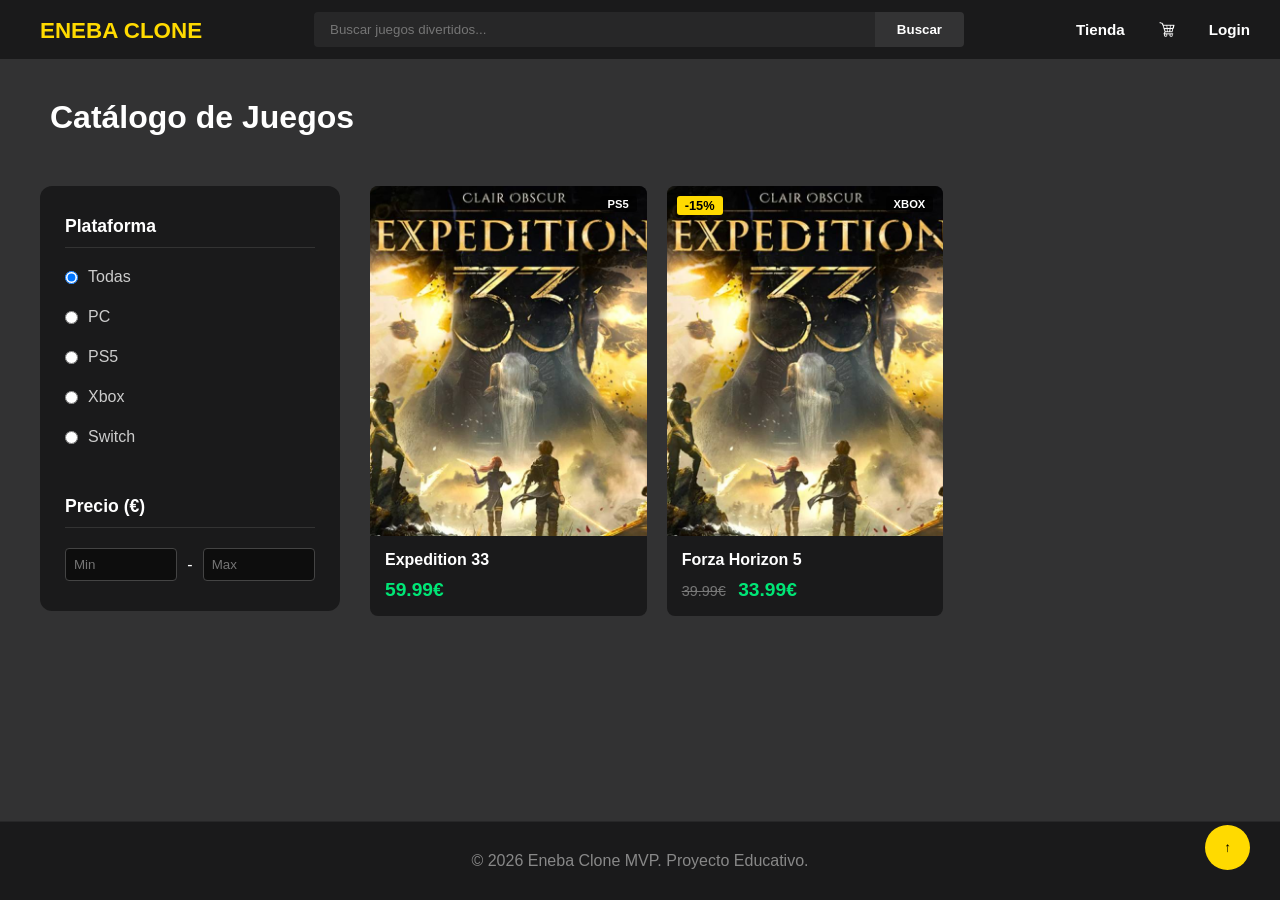
==== catalogo.html @ 51db550d "catalogo" ====
<!DOCTYPE html>
<html lang="es">
<head>
    <meta charset="UTF-8">
    <meta name="viewport" content="width=device-width, initial-scale=1.0">
    <title>Eneba Clone - Catálogo de Juegos</title>
    <link rel="stylesheet" href="style.css">
    <link rel="stylesheet" href="CSS/catalogo.css">
</head>
<body>

    <header>
        <nav>
            <h1><a href="index.html">ENEBA CLONE</a></h1>
            <div class="buscador">
                <input type="text" placeholder="Buscar juegos divertidos...">
                <button type="button">Buscar</button>
            </div>
            <div class="enlaces-usuario">
                <a href="catalogo.html">Tienda</a>
                <a href="carrito.html">
                    <img src="imagenes/carrito.png" alt="Cart" class="cart-img">
                </a>
                <a href="login.html">Login</a>
            </div>
        </nav>
    </header>

    <main class="catalogo-main">
        <h2>Catálogo de Juegos</h2>

        <section class="contenido-catalogo">
            <aside class="filtros">
                <h3>Plataforma</h3>
                <form>
                    <div class="opcion-filtro">
                        <label><input type="radio" name="plataforma" checked> Todas</label>
                    </div>
                    <div class="opcion-filtro">
                        <label><input type="radio" name="plataforma"> PC</label>
                    </div>
                    <div class="opcion-filtro">
                        <label><input type="radio" name="plataforma"> PS5</label>
                    </div>
                    <div class="opcion-filtro">
                        <label><input type="radio" name="plataforma"> Xbox</label>
                    </div>
                    <div class="opcion-filtro">
                        <label><input type="radio" name="plataforma"> Switch</label>
                    </div>

                    <h3 class="titulo-precio">Precio (€)</h3>
                    <div class="rango-precio">
                        <input type="text" placeholder="Min">
                        <span class="separador">-</span>
                        <input type="text" placeholder="Max">
                    </div>
                </form>
            </aside>

            <div class="grid-juegos">
                <article class="tarjeta-juego">
                    <div class="contenedor-imagen">
                        <img src="imagenes/exp33.jpg" alt="Expedition 33">
                        <div class="badges">
                            <span class="tag-plataforma">PS5</span>
                        </div>
                    </div>
                    <div class="info-tarjeta">
                        <h3>Expedition 33</h3>
                        <span class="precio-verde">59.99€</span>
                    </div>
                </article>

                <article class="tarjeta-juego">
                    <div class="contenedor-imagen">
                        <img src="imagenes/exp33.jpg" alt="Forza Horizon 5">
                        <div class="badges">
                            <span class="descuento">-15%</span>
                            <span class="tag-plataforma">XBOX</span>
                        </div>
                    </div>
                    <div class="info-tarjeta">
                        <h3>Forza Horizon 5</h3>
                        <div class="precios-grid">
                            <span class="precio-antes">39.99€</span>
                            <span class="precio-verde">33.99€</span>
                        </div>
                    </div>
                </div>
            </div>
        </section>
        <button class="btn-subir">↑</button>
    </main>

    <footer>
        <p>© 2026 Eneba Clone MVP. Proyecto Educativo.</p>
    </footer>
</body>
</html>
---- style.css ----
/* Configuración General */
* {
  margin: 0;
  padding: 0;
  font-family: Verdana, Geneva, Tahoma, sans-serif;
}

header {
  background-color: #1a1a1b;
  padding: 12px 30px;
  font-family: Arial, sans-serif;
}

nav {
  display: flex;
  align-items: center;
  justify-content: space-between;
  margin: 0 auto;
}

header a {
  text-decoration: none;
}

/* Logo Amarillo */
h1 a {
  color: #ffda00;
  font-size: 1.4rem;
  font-weight: 800;
  margin-left: 10px;
}

h2 {
  font-size: 2rem;
  font-weight: 800;
  margin-left: 10px;
  margin-bottom: 10px;
}

/* Buscador Estilo Eneba */
.buscador {
  display: flex;
  flex-grow: 1;
  max-width: 650px;
  margin: 0 40px;
}

.buscador input {
  width: 100%;
  padding: 10px 16px;
  border: none;
  border-radius: 4px 0 0 4px; /* Un poco más cuadrado como la imagen */
  background-color: #272728;
  color: white;
  outline: none;
}

.buscador button {
  background-color: #333334;
  color: #ffffff;
  border: none;
  padding: 10px 22px;
  border-radius: 0 4px 4px 0;
  font-weight: bold;
  cursor: pointer;
  transition: background 0.2s;
}

.buscador button:hover {
  background-color: #444445;
}

/* Enlaces de Usuario */
.enlaces-usuario {
  display: flex;
  align-items: center;
  gap: 30px; /* Espacio entre Tienda, Carrito y Login */
}

.enlaces-usuario a {
  color: white;
  text-decoration: none;
  font-weight: 700;
  font-size: 0.95rem;
  position: relative;
  display: flex;
  align-items: center;
}

/* Imagen del Carrito */
.cart-img {
  width: 24px;
  height: auto;
  filter: brightness(0) invert(1);
}

/* Efecto hover en el Login */
.enlaces-usuario a:hover {
  color: #ffda00;
}


/*CONFIGURACION GENERAL*/

main {
    flex-grow: 1;
}

body {
  display: flex;
  flex-direction: column;
  min-height: 100vh; /* Esto obliga al body a medir al menos el 100% de la altura de la pantalla */
  margin: 0;
  background-color: #323233; 
  color: white; 
}


/* --- ESTILO DEL FOOTER --- */
footer {
  background-color: #1a1a1b;
  color: #888;
  padding: 30px 0;
  text-align: center;
  border-top: 1px solid #272728;
  width: 100%;
}

footer p {
    margin: 0;
}
---- CSS/catalogo.css ----
/* --- DISEÑO DEL CATÁLOGO --- */

.catalogo-main {
    max-width: 1200px;
    margin: 40px auto;
    padding: 0 20px;
}

.catalogo-main h2 {
    color: white;
    margin-bottom: 50px;
    font-size: 2rem;
}

.contenido-catalogo {
    display: flex;
    gap: 30px;
    align-items: flex-start;
}

/* --- BARRA DE FILTROS --- */
.filtros {
    flex: 0 0 250px;
    background-color: #1a1a1b;
    padding: 30px 25px;
    border-radius: 12px;
}

.filtros h3 {
    color: white;
    font-size: 1.1rem;
    margin-bottom: 20px;
    border-bottom: 1px solid #333;
    padding-bottom: 10px;
}

/* CORRECCIÓN: Alineación del radio button y el texto */
.opcion-filtro label {
    display: flex;
    align-items: center;
    gap: 10px;
    color: #ccc;
    margin-bottom: 22px;
    cursor: pointer;
}

.rango-precio {
    display: flex;
    align-items: center;
    gap: 10px;
}

.rango-precio input {
    width: 100%;
    padding: 8px;
    background-color: #0d0d0d;
    border: 1px solid #444;
    color: white;
    border-radius: 4px;
}

.separador {
    color: white;
}

/* --- GRID DE JUEGOS --- */
.grid-juegos {
    flex: 1;
    display: grid;
    grid-template-columns: repeat(3, 1fr);
    gap: 20px;
}

.tarjeta-juego {
    background-color: #1a1a1b;
    border-radius: 8px;
    overflow: hidden;
    transition: transform 0.2s;
}

.tarjeta-juego:hover {
    transform: translateY(-5px);
}

/* CORRECCIÓN: Posicionamiento de las etiquetas SOBRE la imagen */
.contenedor-imagen {
    position: relative; /* Base para que los hijos con absolute no se escapen */
    width: 100%;
    height: 350px;
}

.contenedor-imagen img {
    width: 100%;
    height: 100%;
    object-fit: cover;
}

.badges {
    position: absolute;
    top: 10px;
    left: 10px;
    right: 10px;
    display: flex;
    justify-content: space-between; /* Descuento a la izquierda, plataforma a la derecha */
    align-items: flex-start;
    pointer-events: none; /* Para que no molesten al hacer clic en la imagen */
}

.tag-plataforma {
    background: rgba(0, 0, 0, 0.7);
    color: white;
    padding: 2px 8px;
    font-size: 0.7rem;
    font-weight: bold;
    border-radius: 3px;
    margin-left: auto; /* Si no hay descuento, se va solo a la derecha */
}

.descuento {
    background: #ffda00;
    color: black;
    padding: 2px 8px;
    font-weight: bold;
    border-radius: 3px;
    font-size: 0.8rem;
}

.info-tarjeta {
    padding: 15px;
}

.info-tarjeta h3 {
    font-size: 1rem;
    color: white;
    margin-bottom: 10px;
}

.precio-verde {
    color: #00e676;
    font-weight: bold;
    font-size: 1.2rem;
}

.precio-antes {
    color: #777;
    text-decoration: line-through;
    font-size: 0.9rem;
    margin-right: 8px;
}

.titulo-precio {
    margin-top: 50px !important; /* Forzamos un hueco grande antes de empezar la sección de precio */
    color: white;
    font-size: 1.2rem;
    font-weight: bold;
    padding-bottom: 15px;
    border-bottom: 1px solid #2d2d2e;
}

/* Botón subir */
.btn-subir {
    position: fixed;
    bottom: 30px;
    right: 30px;
    background-color: #ffda00;
    width: 45px;
    height: 45px;
    border-radius: 50%;
    border: none;
    font-weight: bold;
    cursor: pointer;
}
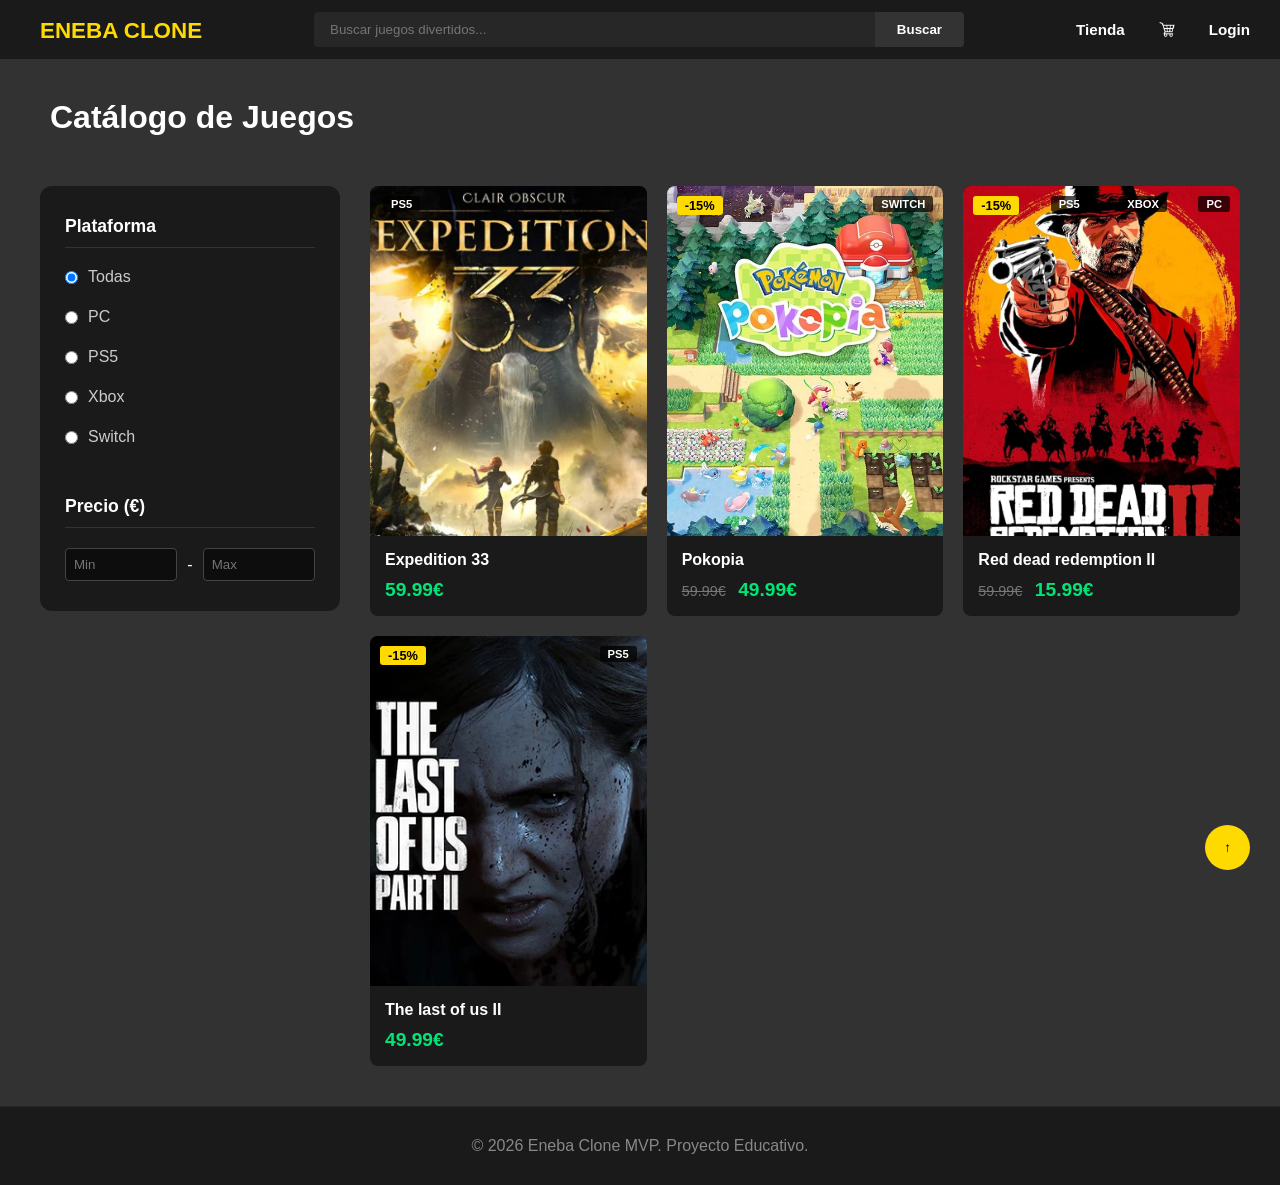
==== commit 4d699dcd: "juegos" ====
--- a/catalogo.html
+++ b/catalogo.html
@@ -1,100 +1,137 @@
-<!DOCTYPE html>
+<!doctype html>
 <html lang="es">
-<head>
-    <meta charset="UTF-8">
-    <meta name="viewport" content="width=device-width, initial-scale=1.0">
+  <head>
+    <meta charset="UTF-8" />
+    <meta name="viewport" content="width=device-width, initial-scale=1.0" />
     <title>Eneba Clone - Catálogo de Juegos</title>
-    <link rel="stylesheet" href="style.css">
-    <link rel="stylesheet" href="CSS/catalogo.css">
-</head>
-<body>
-
+    <link rel="stylesheet" href="style.css" />
+    <link rel="stylesheet" href="CSS/catalogo.css" />
+  </head>
+  <body>
     <header>
-        <nav>
-            <h1><a href="index.html">ENEBA CLONE</a></h1>
-            <div class="buscador">
-                <input type="text" placeholder="Buscar juegos divertidos...">
-                <button type="button">Buscar</button>
-            </div>
-            <div class="enlaces-usuario">
-                <a href="catalogo.html">Tienda</a>
-                <a href="carrito.html">
-                    <img src="imagenes/carrito.png" alt="Cart" class="cart-img">
-                </a>
-                <a href="login.html">Login</a>
-            </div>
-        </nav>
+      <nav>
+        <h1><a href="index.html">ENEBA CLONE</a></h1>
+        <div class="buscador">
+          <input type="text" placeholder="Buscar juegos divertidos..." />
+          <button type="button">Buscar</button>
+        </div>
+        <div class="enlaces-usuario">
+          <a href="catalogo.html">Tienda</a>
+          <a href="carrito.html">
+            <img src="imagenes/carrito.png" alt="Cart" class="cart-img" />
+          </a>
+          <a href="login.html">Login</a>
+        </div>
+      </nav>
     </header>
 
     <main class="catalogo-main">
-        <h2>Catálogo de Juegos</h2>
+      <h2>Catálogo de Juegos</h2>
 
-        <section class="contenido-catalogo">
-            <aside class="filtros">
-                <h3>Plataforma</h3>
-                <form>
-                    <div class="opcion-filtro">
-                        <label><input type="radio" name="plataforma" checked> Todas</label>
-                    </div>
-                    <div class="opcion-filtro">
-                        <label><input type="radio" name="plataforma"> PC</label>
-                    </div>
-                    <div class="opcion-filtro">
-                        <label><input type="radio" name="plataforma"> PS5</label>
-                    </div>
-                    <div class="opcion-filtro">
-                        <label><input type="radio" name="plataforma"> Xbox</label>
-                    </div>
-                    <div class="opcion-filtro">
-                        <label><input type="radio" name="plataforma"> Switch</label>
-                    </div>
+      <section class="contenido-catalogo">
+        <aside class="filtros">
+          <h3>Plataforma</h3>
+          <form>
+            <div class="opcion-filtro">
+              <label
+                ><input type="radio" name="plataforma" checked /> Todas</label
+              >
+            </div>
+            <div class="opcion-filtro">
+              <label><input type="radio" name="plataforma" /> PC</label>
+            </div>
+            <div class="opcion-filtro">
+              <label><input type="radio" name="plataforma" /> PS5</label>
+            </div>
+            <div class="opcion-filtro">
+              <label><input type="radio" name="plataforma" /> Xbox</label>
+            </div>
+            <div class="opcion-filtro">
+              <label><input type="radio" name="plataforma" /> Switch</label>
+            </div>
 
-                    <h3 class="titulo-precio">Precio (€)</h3>
-                    <div class="rango-precio">
-                        <input type="text" placeholder="Min">
-                        <span class="separador">-</span>
-                        <input type="text" placeholder="Max">
-                    </div>
-                </form>
-            </aside>
+            <h3 class="titulo-precio">Precio (€)</h3>
+            <div class="rango-precio">
+              <input type="text" placeholder="Min" />
+              <span class="separador">-</span>
+              <input type="text" placeholder="Max" />
+            </div>
+          </form>
+        </aside>
+      <section>
+        <div class="grid-juegos">
+          <article class="tarjeta-juego">
+            <div class="contenedor-imagen">
+              <img src="imagenes/exp33.jpg" alt="Expedition 33" />
+              <div class="badges">
+                <span class="tag-plataforma">PS5</span>
+              </div>
+            </div>
+            <div class="info-tarjeta">
+              <h3>Expedition 33</h3>
+              <span class="precio-verde">59.99€</span>
+            </div>
+          </article>
 
-            <div class="grid-juegos">
-                <article class="tarjeta-juego">
-                    <div class="contenedor-imagen">
-                        <img src="imagenes/exp33.jpg" alt="Expedition 33">
-                        <div class="badges">
-                            <span class="tag-plataforma">PS5</span>
-                        </div>
-                    </div>
-                    <div class="info-tarjeta">
-                        <h3>Expedition 33</h3>
-                        <span class="precio-verde">59.99€</span>
-                    </div>
-                </article>
+          <article class="tarjeta-juego">
+            <div class="contenedor-imagen">
+              <img src="imagenes/pokopia.webp" alt="pokopia" />
+              <div class="badges">
+                <span class="descuento">-15%</span>
+                <span class="tag-plataforma">SWITCH</span>
+              </div>
+            </div>
+            <div class="info-tarjeta">
+              <h3>Pokopia</h3>
+              <div class="precios-grid">
+                <span class="precio-antes">59.99€</span>
+                <span class="precio-verde">49.99€</span>
+              </div>
+            </div>
+          </article>
 
-                <article class="tarjeta-juego">
-                    <div class="contenedor-imagen">
-                        <img src="imagenes/exp33.jpg" alt="Forza Horizon 5">
-                        <div class="badges">
-                            <span class="descuento">-15%</span>
-                            <span class="tag-plataforma">XBOX</span>
-                        </div>
-                    </div>
-                    <div class="info-tarjeta">
-                        <h3>Forza Horizon 5</h3>
-                        <div class="precios-grid">
-                            <span class="precio-antes">39.99€</span>
-                            <span class="precio-verde">33.99€</span>
-                        </div>
-                    </div>
-                </div>
+          <article class="tarjeta-juego">
+            <div class="contenedor-imagen">
+              <img src="imagenes/rdr2.jpg" alt="rdr2" />
+              <div class="badges">
+                <span class="descuento">-15%</span>
+                <span class="tag-plataforma">PS5</span>
+                <span class="tag-plataforma">XBOX</span>
+                <span class="tag-plataforma">PC</span>
+              </div>
             </div>
-        </section>
-        <button class="btn-subir">↑</button>
+            <div class="info-tarjeta">
+              <h3>Red dead redemption II</h3>
+              <div class="precios-grid">
+                <span class="precio-antes">59.99€</span>
+                <span class="precio-verde">15.99€</span>
+              </div>
+            </div>
+          </article>
+
+          <article class="tarjeta-juego">
+            <div class="contenedor-imagen">
+              <img src="imagenes/tlou2.webp" alt="tlou2" />
+              <div class="badges">
+                <span class="descuento">-15%</span>
+                <span class="tag-plataforma">PS5</span>
+              </div>
+            </div>
+            <div class="info-tarjeta">
+              <h3>The last of us II</h3>
+              <div class="precios-grid">
+                <span class="precio-verde">49.99€</span>
+              </div>
+            </div>
+          </article>
+
+        </div>
+      </section>
+      <button class="btn-subir">↑</button>
     </main>
 
     <footer>
-        <p>© 2026 Eneba Clone MVP. Proyecto Educativo.</p>
+      <p>© 2026 Eneba Clone MVP. Proyecto Educativo.</p>
     </footer>
-</body>
-</html>+  </body>
+</html>
--- a/CSS/catalogo.css
+++ b/CSS/catalogo.css
@@ -1,172 +1,172 @@
 /* --- DISEÑO DEL CATÁLOGO --- */
 
 .catalogo-main {
-    max-width: 1200px;
-    margin: 40px auto;
-    padding: 0 20px;
+  max-width: 1200px;
+  margin: 40px auto;
+  padding: 0 20px;
 }
 
 .catalogo-main h2 {
-    color: white;
-    margin-bottom: 50px;
-    font-size: 2rem;
+  color: white;
+  margin-bottom: 50px;
+  font-size: 2rem;
 }
 
 .contenido-catalogo {
-    display: flex;
-    gap: 30px;
-    align-items: flex-start;
+  display: flex;
+  gap: 30px;
+  align-items: flex-start;
 }
 
 /* --- BARRA DE FILTROS --- */
 .filtros {
-    flex: 0 0 250px;
-    background-color: #1a1a1b;
-    padding: 30px 25px;
-    border-radius: 12px;
+  flex: 0 0 250px;
+  background-color: #1a1a1b;
+  padding: 30px 25px;
+  border-radius: 12px;
 }
 
 .filtros h3 {
-    color: white;
-    font-size: 1.1rem;
-    margin-bottom: 20px;
-    border-bottom: 1px solid #333;
-    padding-bottom: 10px;
+  color: white;
+  font-size: 1.1rem;
+  margin-bottom: 20px;
+  border-bottom: 1px solid #333;
+  padding-bottom: 10px;
 }
 
 /* CORRECCIÓN: Alineación del radio button y el texto */
 .opcion-filtro label {
-    display: flex;
-    align-items: center;
-    gap: 10px;
-    color: #ccc;
-    margin-bottom: 22px;
-    cursor: pointer;
+  display: flex;
+  align-items: center;
+  gap: 10px;
+  color: #ccc;
+  margin-bottom: 22px;
+  cursor: pointer;
 }
 
 .rango-precio {
-    display: flex;
-    align-items: center;
-    gap: 10px;
+  display: flex;
+  align-items: center;
+  gap: 10px;
 }
 
 .rango-precio input {
-    width: 100%;
-    padding: 8px;
-    background-color: #0d0d0d;
-    border: 1px solid #444;
-    color: white;
-    border-radius: 4px;
+  width: 100%;
+  padding: 8px;
+  background-color: #0d0d0d;
+  border: 1px solid #444;
+  color: white;
+  border-radius: 4px;
 }
 
 .separador {
-    color: white;
+  color: white;
 }
 
 /* --- GRID DE JUEGOS --- */
 .grid-juegos {
-    flex: 1;
-    display: grid;
-    grid-template-columns: repeat(3, 1fr);
-    gap: 20px;
+  flex: 1;
+  display: grid;
+  grid-template-columns: repeat(3, 1fr);
+  gap: 20px;
 }
 
 .tarjeta-juego {
-    background-color: #1a1a1b;
-    border-radius: 8px;
-    overflow: hidden;
-    transition: transform 0.2s;
+  background-color: #1a1a1b;
+  border-radius: 8px;
+  overflow: hidden;
+  transition: transform 0.2s;
 }
 
 .tarjeta-juego:hover {
-    transform: translateY(-5px);
+  transform: translateY(-5px);
 }
 
 /* CORRECCIÓN: Posicionamiento de las etiquetas SOBRE la imagen */
 .contenedor-imagen {
-    position: relative; /* Base para que los hijos con absolute no se escapen */
-    width: 100%;
-    height: 350px;
+  position: relative; /* Base para que los hijos con absolute no se escapen */
+  width: 100%;
+  height: 350px;
 }
 
 .contenedor-imagen img {
-    width: 100%;
-    height: 100%;
-    object-fit: cover;
+  width: 100%;
+  height: 100%;
+  object-fit: cover;
 }
 
 .badges {
-    position: absolute;
-    top: 10px;
-    left: 10px;
-    right: 10px;
-    display: flex;
-    justify-content: space-between; /* Descuento a la izquierda, plataforma a la derecha */
-    align-items: flex-start;
-    pointer-events: none; /* Para que no molesten al hacer clic en la imagen */
+  position: absolute;
+  top: 10px;
+  left: 10px;
+  right: 10px;
+  display: flex;
+  justify-content: space-between; /* Descuento a la izquierda, plataforma a la derecha */
+  align-items: flex-start;
+  pointer-events: none; /* Para que no molesten al hacer clic en la imagen */
 }
 
 .tag-plataforma {
-    background: rgba(0, 0, 0, 0.7);
-    color: white;
-    padding: 2px 8px;
-    font-size: 0.7rem;
-    font-weight: bold;
-    border-radius: 3px;
-    margin-left: auto; /* Si no hay descuento, se va solo a la derecha */
+  background: rgba(0, 0, 0, 0.7);
+  color: white;
+  padding: 2px 8px;
+  font-size: 0.7rem;
+  font-weight: bold;
+  border-radius: 3px;
+  margin-left: 3px; /* Si no hay descuento, se va solo a la derecha */
 }
 
 .descuento {
-    background: #ffda00;
-    color: black;
-    padding: 2px 8px;
-    font-weight: bold;
-    border-radius: 3px;
-    font-size: 0.8rem;
+  background: #ffda00;
+  color: black;
+  padding: 2px 8px;
+  font-weight: bold;
+  border-radius: 3px;
+  font-size: 0.8rem;
 }
 
 .info-tarjeta {
-    padding: 15px;
+  padding: 15px;
 }
 
 .info-tarjeta h3 {
-    font-size: 1rem;
-    color: white;
-    margin-bottom: 10px;
+  font-size: 1rem;
+  color: white;
+  margin-bottom: 10px;
 }
 
 .precio-verde {
-    color: #00e676;
-    font-weight: bold;
-    font-size: 1.2rem;
+  color: #00e676;
+  font-weight: bold;
+  font-size: 1.2rem;
 }
 
 .precio-antes {
-    color: #777;
-    text-decoration: line-through;
-    font-size: 0.9rem;
-    margin-right: 8px;
+  color: #777;
+  text-decoration: line-through;
+  font-size: 0.9rem;
+  margin-right: 8px;
 }
 
 .titulo-precio {
-    margin-top: 50px !important; /* Forzamos un hueco grande antes de empezar la sección de precio */
-    color: white;
-    font-size: 1.2rem;
-    font-weight: bold;
-    padding-bottom: 15px;
-    border-bottom: 1px solid #2d2d2e;
+  margin-top: 50px !important; /* Forzamos un hueco grande antes de empezar la sección de precio */
+  color: white;
+  font-size: 1.2rem;
+  font-weight: bold;
+  padding-bottom: 15px;
+  border-bottom: 1px solid #2d2d2e;
 }
 
 /* Botón subir */
 .btn-subir {
-    position: fixed;
-    bottom: 30px;
-    right: 30px;
-    background-color: #ffda00;
-    width: 45px;
-    height: 45px;
-    border-radius: 50%;
-    border: none;
-    font-weight: bold;
-    cursor: pointer;
-}+  position: fixed;
+  bottom: 30px;
+  right: 30px;
+  background-color: #ffda00;
+  width: 45px;
+  height: 45px;
+  border-radius: 50%;
+  border: none;
+  font-weight: bold;
+  cursor: pointer;
+}
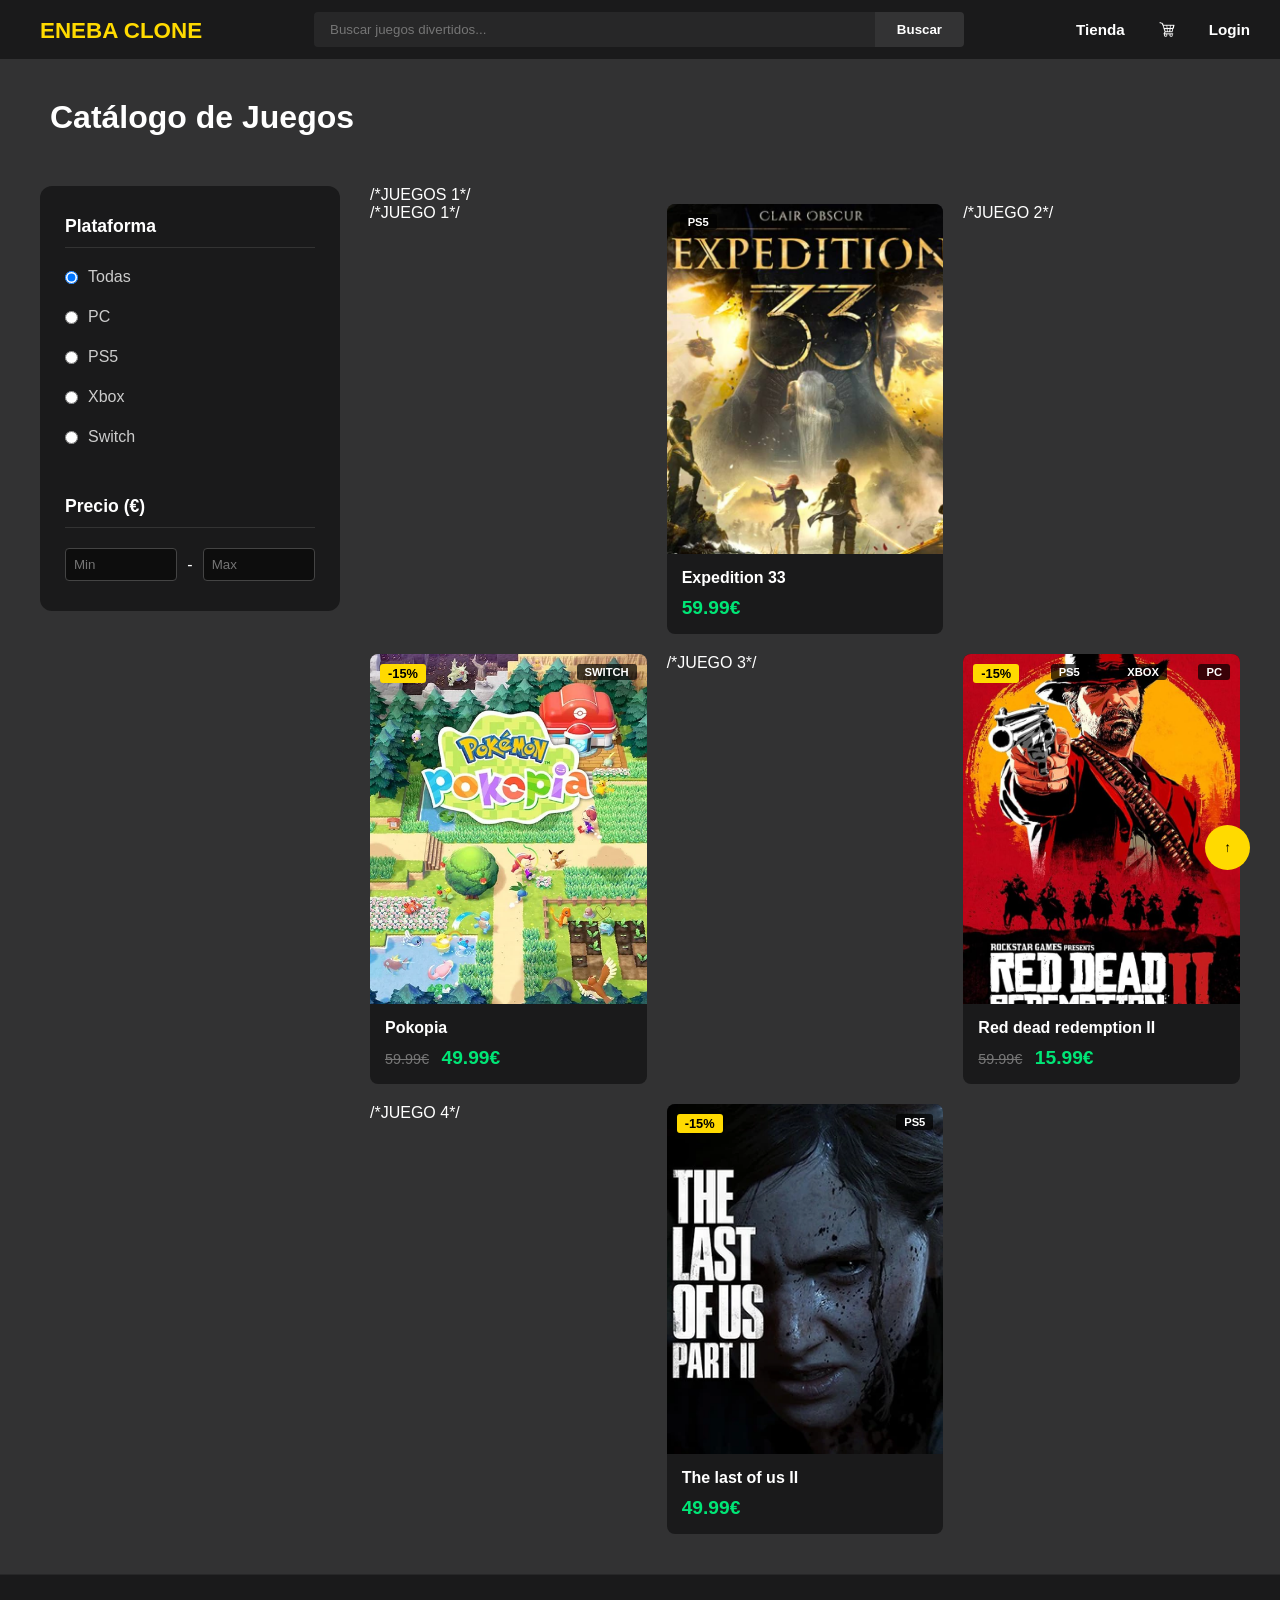
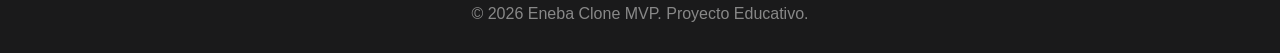
==== commit ff0f7a0a: "commit" ====
--- a/catalogo.html
+++ b/catalogo.html
@@ -59,7 +59,9 @@
           </form>
         </aside>
       <section>
+        /*JUEGOS 1*/
         <div class="grid-juegos">
+          /*JUEGO 1*/
           <article class="tarjeta-juego">
             <div class="contenedor-imagen">
               <img src="imagenes/exp33.jpg" alt="Expedition 33" />
@@ -73,6 +75,7 @@
             </div>
           </article>
 
+          /*JUEGO 2*/
           <article class="tarjeta-juego">
             <div class="contenedor-imagen">
               <img src="imagenes/pokopia.webp" alt="pokopia" />
@@ -90,6 +93,7 @@
             </div>
           </article>
 
+          /*JUEGO 3*/
           <article class="tarjeta-juego">
             <div class="contenedor-imagen">
               <img src="imagenes/rdr2.jpg" alt="rdr2" />
@@ -109,6 +113,7 @@
             </div>
           </article>
 
+          /*JUEGO 4*/
           <article class="tarjeta-juego">
             <div class="contenedor-imagen">
               <img src="imagenes/tlou2.webp" alt="tlou2" />
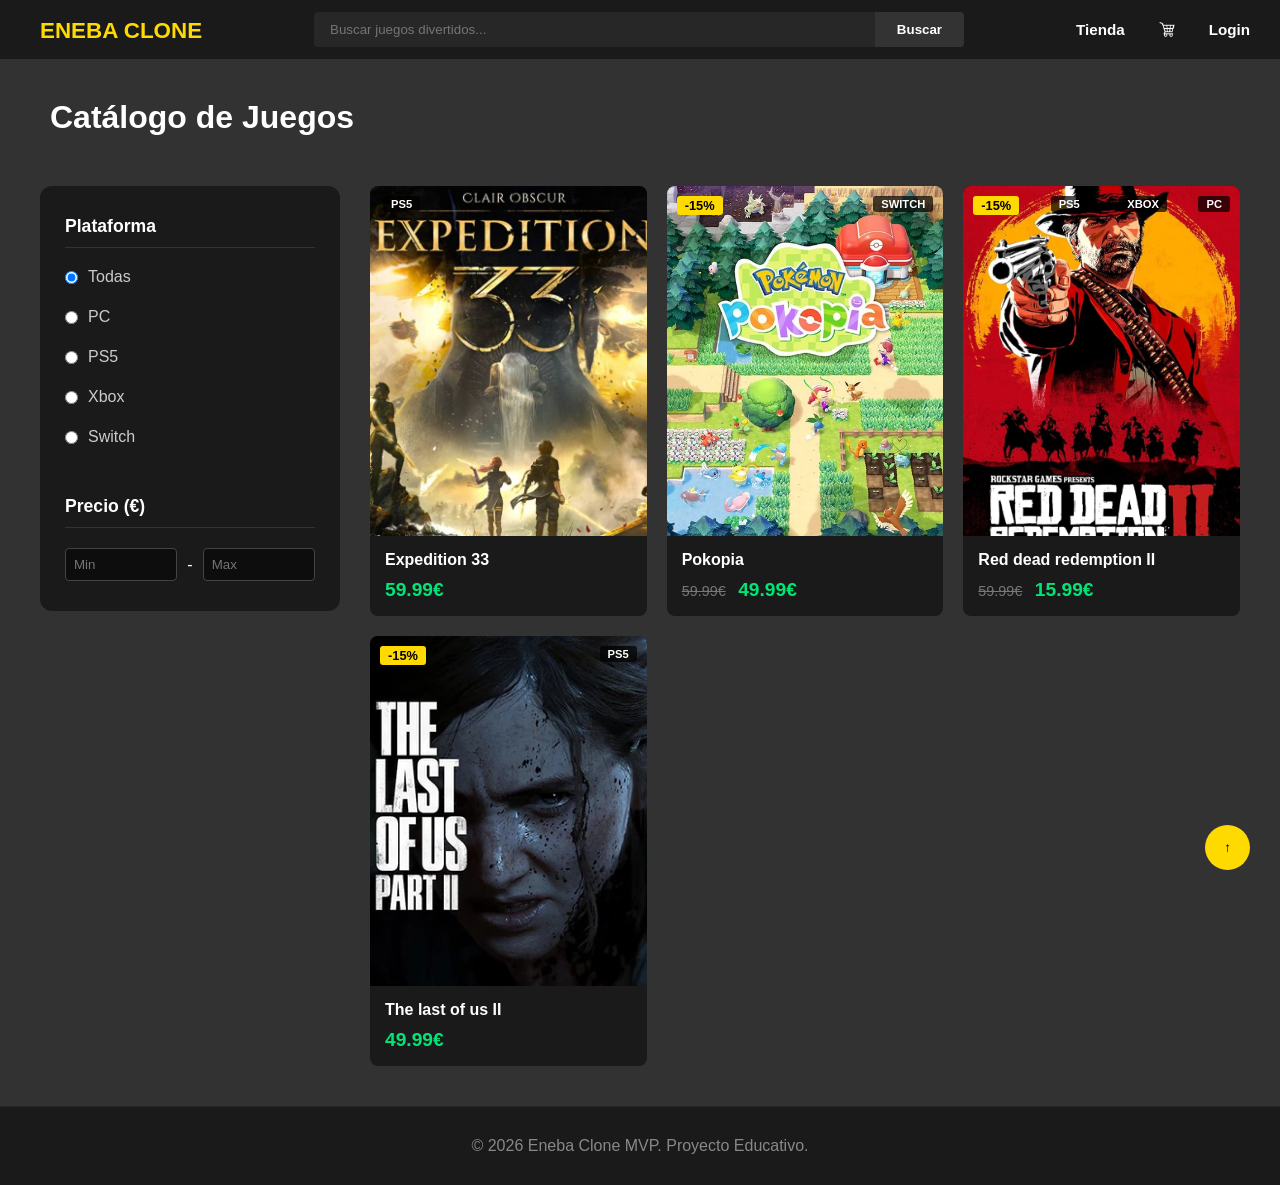
==== commit 6cfc1155: "commit" ====
--- a/catalogo.html
+++ b/catalogo.html
@@ -59,9 +59,7 @@
           </form>
         </aside>
       <section>
-        /*JUEGOS 1*/
         <div class="grid-juegos">
-          /*JUEGO 1*/
           <article class="tarjeta-juego">
             <div class="contenedor-imagen">
               <img src="imagenes/exp33.jpg" alt="Expedition 33" />
@@ -75,7 +73,6 @@
             </div>
           </article>
 
-          /*JUEGO 2*/
           <article class="tarjeta-juego">
             <div class="contenedor-imagen">
               <img src="imagenes/pokopia.webp" alt="pokopia" />
@@ -93,7 +90,6 @@
             </div>
           </article>
 
-          /*JUEGO 3*/
           <article class="tarjeta-juego">
             <div class="contenedor-imagen">
               <img src="imagenes/rdr2.jpg" alt="rdr2" />
@@ -113,7 +109,6 @@
             </div>
           </article>
 
-          /*JUEGO 4*/
           <article class="tarjeta-juego">
             <div class="contenedor-imagen">
               <img src="imagenes/tlou2.webp" alt="tlou2" />
@@ -132,7 +127,7 @@
 
         </div>
       </section>
-      <button class="btn-subir">↑</button>
+      <button class="boton-subir">↑</button>
     </main>
 
     <footer>
--- a/CSS/catalogo.css
+++ b/CSS/catalogo.css
@@ -158,7 +158,7 @@
 }
 
 /* Botón subir */
-.btn-subir {
+.boton-subir {
   position: fixed;
   bottom: 30px;
   right: 30px;
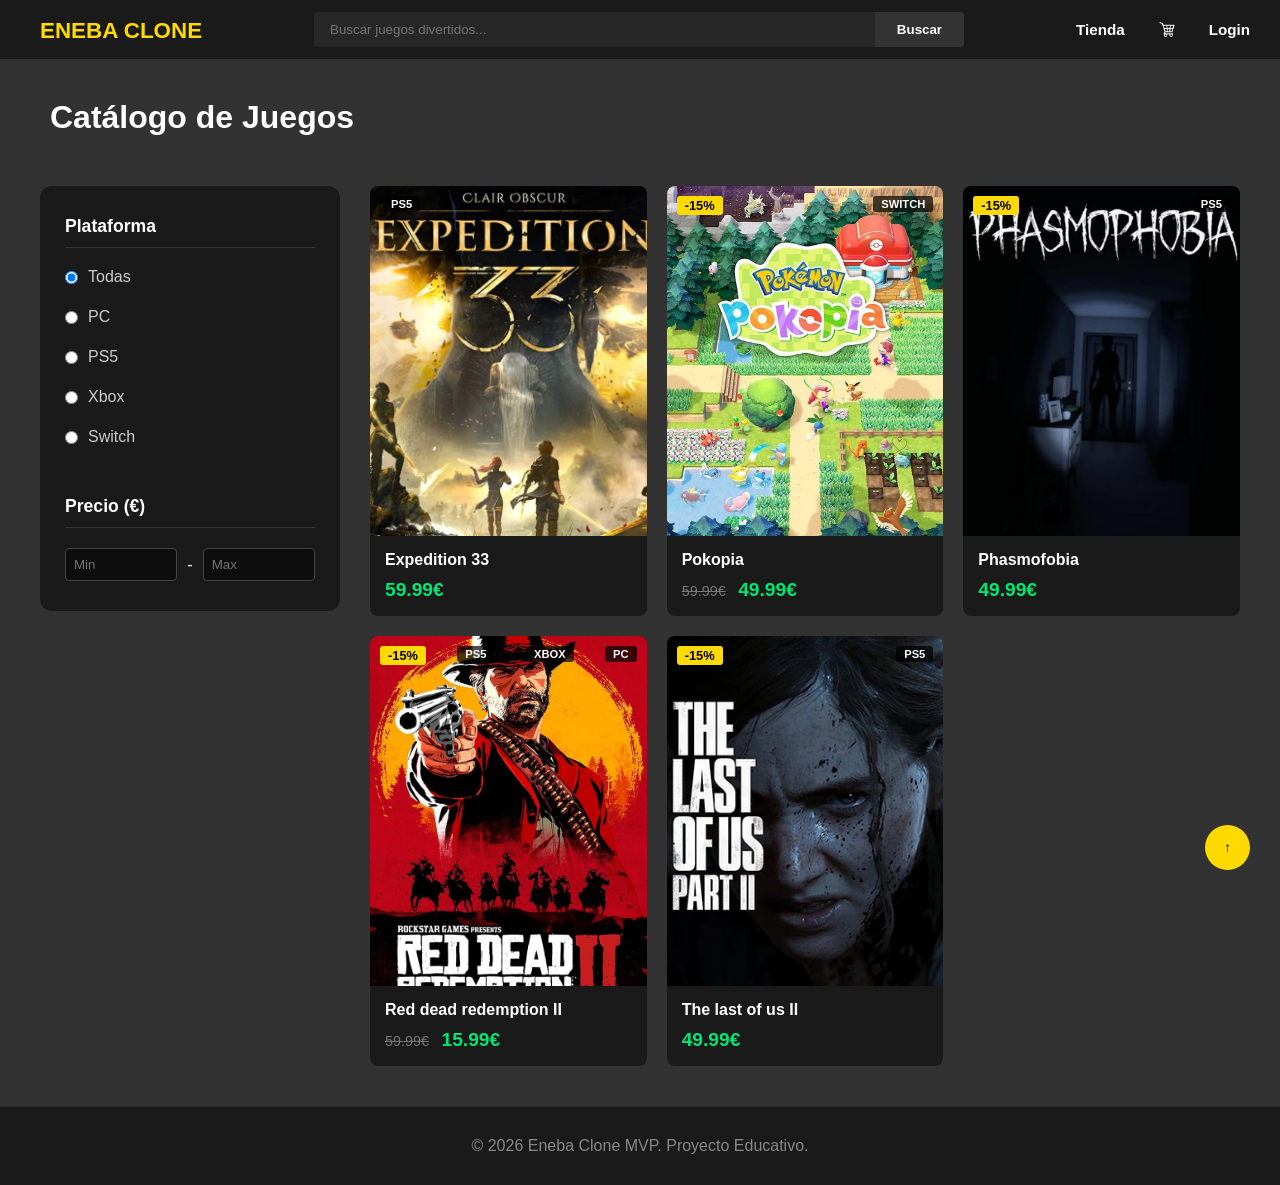
==== commit 58ec21e6: "juego5" ====
--- a/catalogo.html
+++ b/catalogo.html
@@ -89,6 +89,22 @@
               </div>
             </div>
           </article>
+          
+          <article class="tarjeta-juego">
+            <div class="contenedor-imagen">
+              <img src="imagenes/phasmofobia.jpg" alt="phasmofobia" />
+              <div class="badges">
+                <span class="descuento">-15%</span>
+                <span class="tag-plataforma">PS5</span>
+              </div>
+            </div>
+            <div class="info-tarjeta">
+              <h3>Phasmofobia</h3>
+              <div class="precios-grid">
+                <span class="precio-verde">49.99€</span>
+              </div>
+            </div>
+          </article>
 
           <article class="tarjeta-juego">
             <div class="contenedor-imagen">
@@ -125,6 +141,7 @@
             </div>
           </article>
 
+
         </div>
       </section>
       <button class="boton-subir">↑</button>
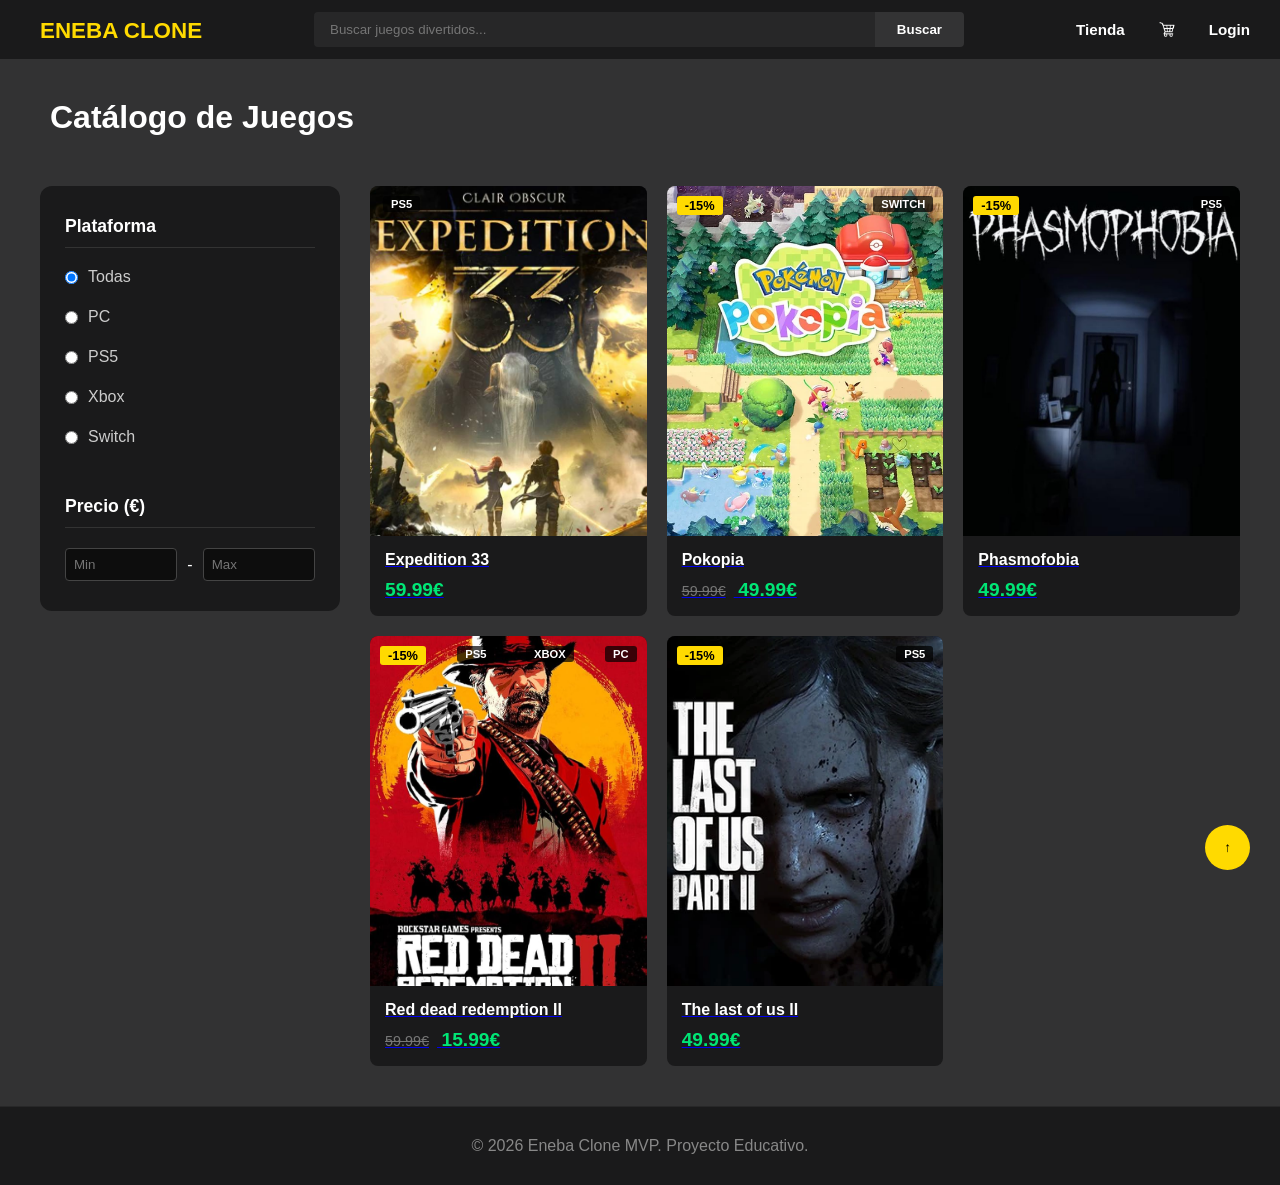
==== commit 4e4fc77a: "catalogo links" ====
--- a/catalogo.html
+++ b/catalogo.html
@@ -60,6 +60,8 @@
         </aside>
       <section>
         <div class="grid-juegos">
+
+          <a href="product.html">
           <article class="tarjeta-juego">
             <div class="contenedor-imagen">
               <img src="imagenes/exp33.jpg" alt="Expedition 33" />
@@ -72,7 +74,9 @@
               <span class="precio-verde">59.99€</span>
             </div>
           </article>
+          </a>
 
+          <a href="product.html">
           <article class="tarjeta-juego">
             <div class="contenedor-imagen">
               <img src="imagenes/pokopia.webp" alt="pokopia" />
@@ -89,7 +93,9 @@
               </div>
             </div>
           </article>
-          
+          </a>
+
+          <a href="product.html">
           <article class="tarjeta-juego">
             <div class="contenedor-imagen">
               <img src="imagenes/phasmofobia.jpg" alt="phasmofobia" />
@@ -105,7 +111,9 @@
               </div>
             </div>
           </article>
+          </a>
 
+          <a href="product.html">
           <article class="tarjeta-juego">
             <div class="contenedor-imagen">
               <img src="imagenes/rdr2.jpg" alt="rdr2" />
@@ -124,7 +132,9 @@
               </div>
             </div>
           </article>
+          </a>
 
+          <a href="product.html">
           <article class="tarjeta-juego">
             <div class="contenedor-imagen">
               <img src="imagenes/tlou2.webp" alt="tlou2" />
@@ -140,7 +150,7 @@
               </div>
             </div>
           </article>
-
+          </a>
 
         </div>
       </section>
--- a/style.css
+++ b/style.css
@@ -49,7 +49,7 @@
   width: 100%;
   padding: 10px 16px;
   border: none;
-  border-radius: 4px 0 0 4px; /* Un poco más cuadrado como la imagen */
+  border-radius: 4px 0 0 4px;
   background-color: #272728;
   color: white;
   outline: none;
@@ -99,11 +99,108 @@
   color: #ffda00;
 }
 
+/* --- SECCIÓN OFERTAS DESTACADAS --- */
+
+.contenedor-ofertas {
+  display: flex;
+  gap: 20px;
+  padding: 20px;
+  justify-content: center;
+}
+
+/* El enlace que envuelve la tarjeta */
+.contenedor-ofertas a {
+  text-decoration: none;
+  flex: 1;
+  max-width: 280px; /* Para que no se estiren demasiado */
+}
+
+.tarjeta-juego {
+  background-color: #272728;
+  border-radius: 8px;
+  overflow: hidden; /* Corta lo que sobresalga */
+  display: flex;
+  flex-direction: column;
+  height: 100%;
+  position: relative; /* Para posicionar la cabecera encima */
+}
+
+/* Cabecera: Descuento y Plataforma */
+.cabecera-tarjeta {
+  position: absolute;
+  top: 10px;
+  left: 10px;
+  right: 10px;
+  display: flex;
+  justify-content: space-between;
+  align-items: flex-start;
+  z-index: 10;
+}
+
+.descuento {
+  background-color: #ffda00;
+  color: #000;
+  padding: 4px 8px;
+  font-weight: bold;
+  font-size: 0.8rem;
+  border-radius: 4px;
+}
+
+.plataforma {
+  background-color: rgba(0, 0, 0, 0.7);
+  color: #ccc;
+  padding: 2px 6px;
+  font-size: 0.7rem;
+  border-radius: 4px;
+  margin-left: auto; /* Empuja a la derecha si no hay descuento */
+}
+
+/* Imagen del juego (Simulando la portada) */
+.imagen-juego {
+  object-fit: cover;
+  height: 310px;
+  background-color: #1a1a1b;
+  background-size: cover;
+  background-position: center;
+}
+
+/* Información inferior (Título y Precios) */
+.info-juego {
+  padding: 15px;
+  background-color: #272728;
+}
+
+.info-juego h3 {
+  color: #fff;
+  font-size: 1rem;
+  margin-bottom: 10px;
+  white-space: nowrap;
+  overflow: hidden;
+  text-overflow: ellipsis; /* Corta el texto si es muy largo */
+}
+
+.precios {
+  display: flex;
+  align-items: center;
+  gap: 10px;
+}
+
+.precio-tachado {
+  color: #888;
+  text-decoration: line-through;
+  font-size: 0.9rem;
+}
+
+.precio-actual {
+  color: #00ffaa;
+  font-weight: bold;
+  font-size: 1.2rem;
+}
 
 /*CONFIGURACION GENERAL*/
 
 main {
-    flex-grow: 1;
+  flex-grow: 1;
 }
 
 body {
@@ -111,10 +208,15 @@
   flex-direction: column;
   min-height: 100vh; /* Esto obliga al body a medir al menos el 100% de la altura de la pantalla */
   margin: 0;
-  background-color: #323233; 
-  color: white; 
-}
-
+  background-color: #323233;
+  color: white;
+}
+
+.ofertasDestacadas {
+  padding: 60px 20px;
+  max-width: 1200px;
+  margin: 0 auto;
+}
 
 /* --- ESTILO DEL FOOTER --- */
 footer {
@@ -127,5 +229,5 @@
 }
 
 footer p {
-    margin: 0;
-}
+  margin: 0;
+}
--- a/CSS/catalogo.css
+++ b/CSS/catalogo.css
@@ -82,7 +82,6 @@
   transform: translateY(-5px);
 }
 
-/* CORRECCIÓN: Posicionamiento de las etiquetas SOBRE la imagen */
 .contenedor-imagen {
   position: relative; /* Base para que los hijos con absolute no se escapen */
   width: 100%;
@@ -149,8 +148,7 @@
 }
 
 .titulo-precio {
-  margin-top: 50px !important; /* Forzamos un hueco grande antes de empezar la sección de precio */
-  color: white;
+  margin-top: 50px;
   font-size: 1.2rem;
   font-weight: bold;
   padding-bottom: 15px;
